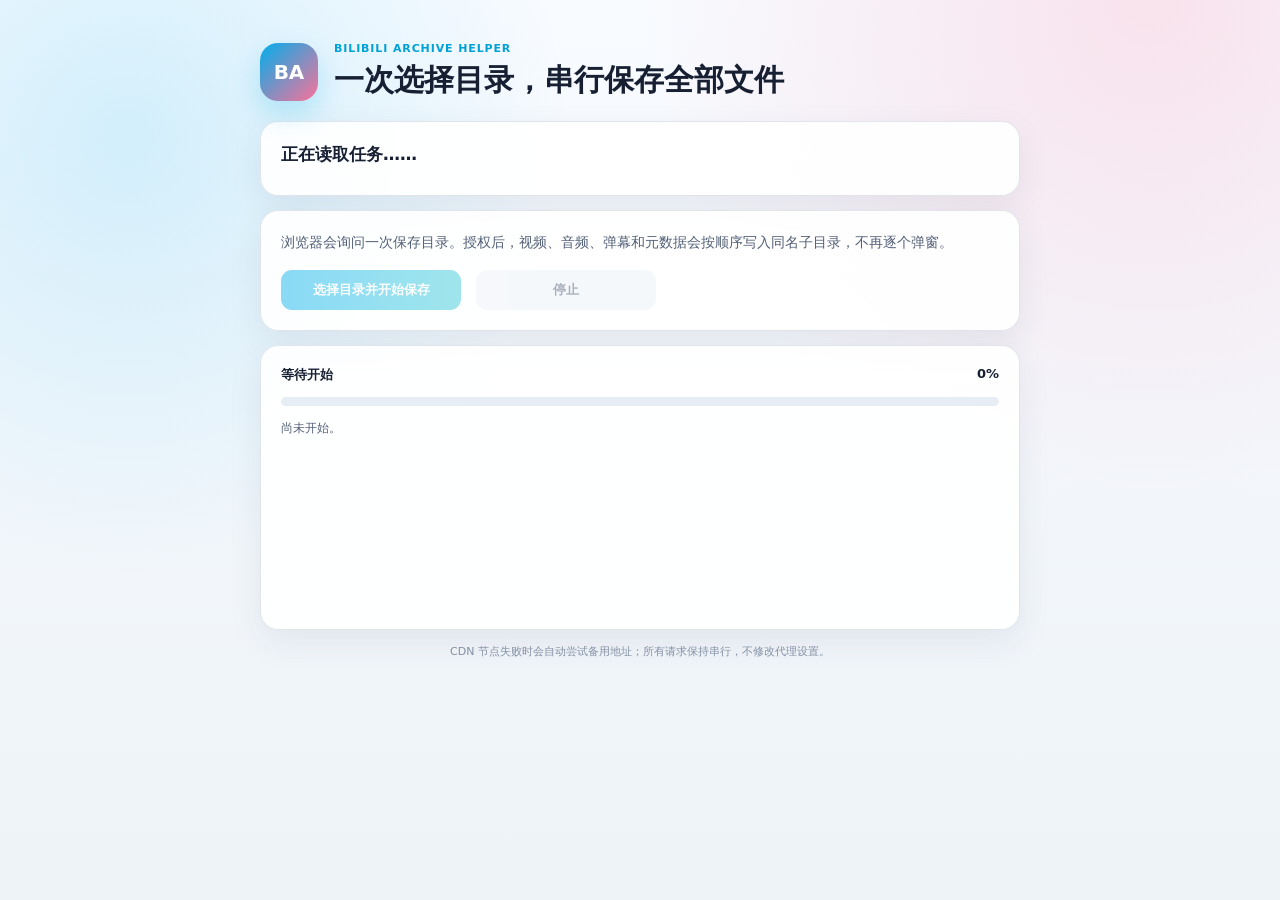
==== manager.html @ 3f2d2dda "Fix media downloads and single-folder saving" ====
<!doctype html>
<html lang="zh-CN">
  <head>
    <meta charset="utf-8">
    <meta name="viewport" content="width=device-width, initial-scale=1">
    <title>Bilibili Archive Helper · 保存文件</title>
    <link rel="stylesheet" href="manager.css">
  </head>
  <body>
    <main>
      <header>
        <div class="mark">BA</div>
        <div>
          <div class="eyebrow">Bilibili Archive Helper</div>
          <h1>一次选择目录，串行保存全部文件</h1>
        </div>
      </header>

      <section class="card summary" aria-live="polite">
        <div id="job-title" class="title">正在读取任务……</div>
        <div id="job-meta" class="meta"></div>
      </section>

      <section class="card actions">
        <p>浏览器会询问一次保存目录。授权后，视频、音频、弹幕和元数据会按顺序写入同名子目录，不再逐个弹窗。</p>
        <button id="start" class="primary" type="button" disabled>选择目录并开始保存</button>
        <button id="cancel" class="secondary" type="button" disabled>停止</button>
      </section>

      <section class="card progress-card">
        <div class="progress-head">
          <span id="progress-label">等待开始</span>
          <span id="progress-percent">0%</span>
        </div>
        <div class="progress"><div id="progress-bar"></div></div>
        <pre id="log">尚未开始。</pre>
      </section>

      <footer>
        CDN 节点失败时会自动尝试备用地址；所有请求保持串行，不修改代理设置。
      </footer>
    </main>
    <script type="module" src="manager.js"></script>
  </body>
</html>
---- manager.css ----
:root {
  color-scheme: light;
  font-family: Inter, "Microsoft YaHei UI", "Microsoft YaHei", system-ui, sans-serif;
  color: #172033;
  background: #eef3f8;
}

* { box-sizing: border-box; }

body {
  min-height: 100vh;
  margin: 0;
  background:
    radial-gradient(circle at 90% 0, rgba(251, 114, 153, .18), transparent 35%),
    radial-gradient(circle at 10% 15%, rgba(0, 174, 236, .15), transparent 32%),
    linear-gradient(180deg, #f8fbff 0, #eef3f8 100%);
}

main { width: min(760px, calc(100% - 32px)); margin: 0 auto; padding: 42px 0; }

header { display: flex; align-items: center; gap: 16px; margin-bottom: 20px; }
.mark {
  display: grid;
  width: 58px;
  height: 58px;
  place-items: center;
  border-radius: 18px;
  background: linear-gradient(135deg, #00aeec, #fb7299);
  color: white;
  font-size: 20px;
  font-weight: 850;
  box-shadow: 0 12px 28px rgba(0, 174, 236, .24);
}

.eyebrow { color: #00a1d6; font-size: 11px; font-weight: 800; letter-spacing: .08em; text-transform: uppercase; }
h1 { margin: 5px 0 0; font-size: clamp(22px, 4vw, 30px); }

.card {
  margin-top: 14px;
  padding: 20px;
  border: 1px solid rgba(148, 163, 184, .28);
  border-radius: 18px;
  background: rgba(255, 255, 255, .92);
  box-shadow: 0 12px 34px rgba(39, 55, 76, .08);
}

.title { font-size: 17px; font-weight: 780; line-height: 1.5; }
.meta { margin-top: 7px; color: #667085; font-size: 13px; }
.actions p { margin: 0 0 16px; color: #526077; font-size: 14px; line-height: 1.7; }

button {
  min-width: 180px;
  margin-right: 10px;
  padding: 11px 16px;
  border: 0;
  border-radius: 11px;
  font-weight: 760;
  cursor: pointer;
}
button:disabled { cursor: not-allowed; opacity: .45; }
.primary { background: linear-gradient(90deg, #00aeec, #2dc6d6); color: white; }
.secondary { background: #eaf0f6; color: #42526b; }

.progress-head { display: flex; justify-content: space-between; font-size: 13px; font-weight: 750; }
.progress { height: 9px; margin: 13px 0; overflow: hidden; border-radius: 999px; background: #e7edf4; }
#progress-bar { width: 0; height: 100%; border-radius: inherit; background: linear-gradient(90deg, #00aeec, #fb7299); transition: width .18s ease; }
pre { min-height: 190px; max-height: 320px; margin: 0; overflow: auto; white-space: pre-wrap; color: #526077; font: 12px/1.6 ui-monospace, SFMono-Regular, Consolas, monospace; }
footer { margin-top: 14px; color: #8491a5; font-size: 11px; text-align: center; }

@media (max-width: 560px) {
  main { padding-top: 24px; }
  button { width: 100%; margin: 8px 0 0; }
}
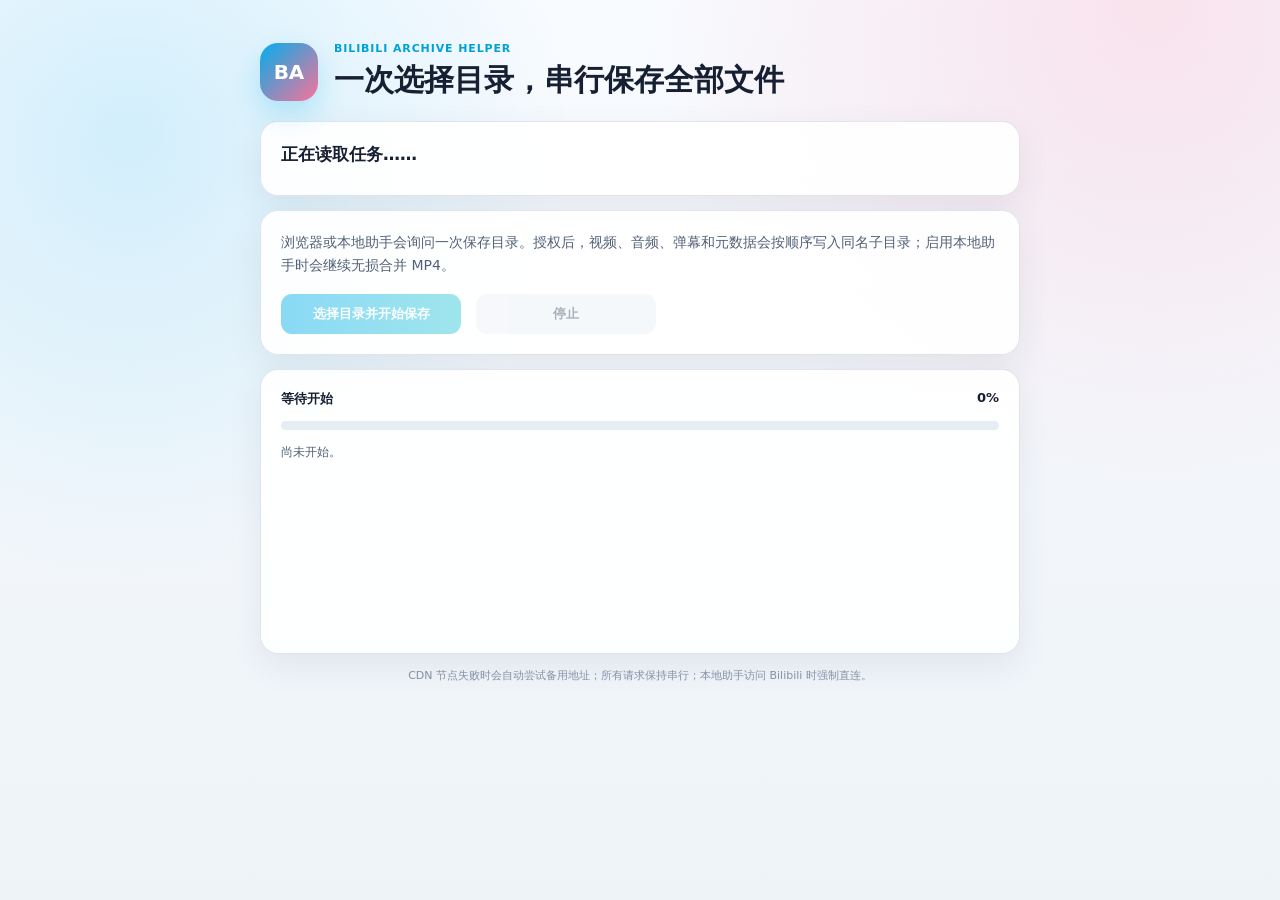
==== commit 9a5cc3f8: "Add automatic FFmpeg DASH merging" ====
--- a/manager.html
+++ b/manager.html
@@ -22,7 +22,7 @@
       </section>
 
       <section class="card actions">
-        <p>浏览器会询问一次保存目录。授权后，视频、音频、弹幕和元数据会按顺序写入同名子目录，不再逐个弹窗。</p>
+        <p>浏览器或本地助手会询问一次保存目录。授权后，视频、音频、弹幕和元数据会按顺序写入同名子目录；启用本地助手时会继续无损合并 MP4。</p>
         <button id="start" class="primary" type="button" disabled>选择目录并开始保存</button>
         <button id="cancel" class="secondary" type="button" disabled>停止</button>
       </section>
@@ -37,7 +37,7 @@
       </section>
 
       <footer>
-        CDN 节点失败时会自动尝试备用地址；所有请求保持串行，不修改代理设置。
+        CDN 节点失败时会自动尝试备用地址；所有请求保持串行；本地助手访问 Bilibili 时强制直连。
       </footer>
     </main>
     <script type="module" src="manager.js"></script>
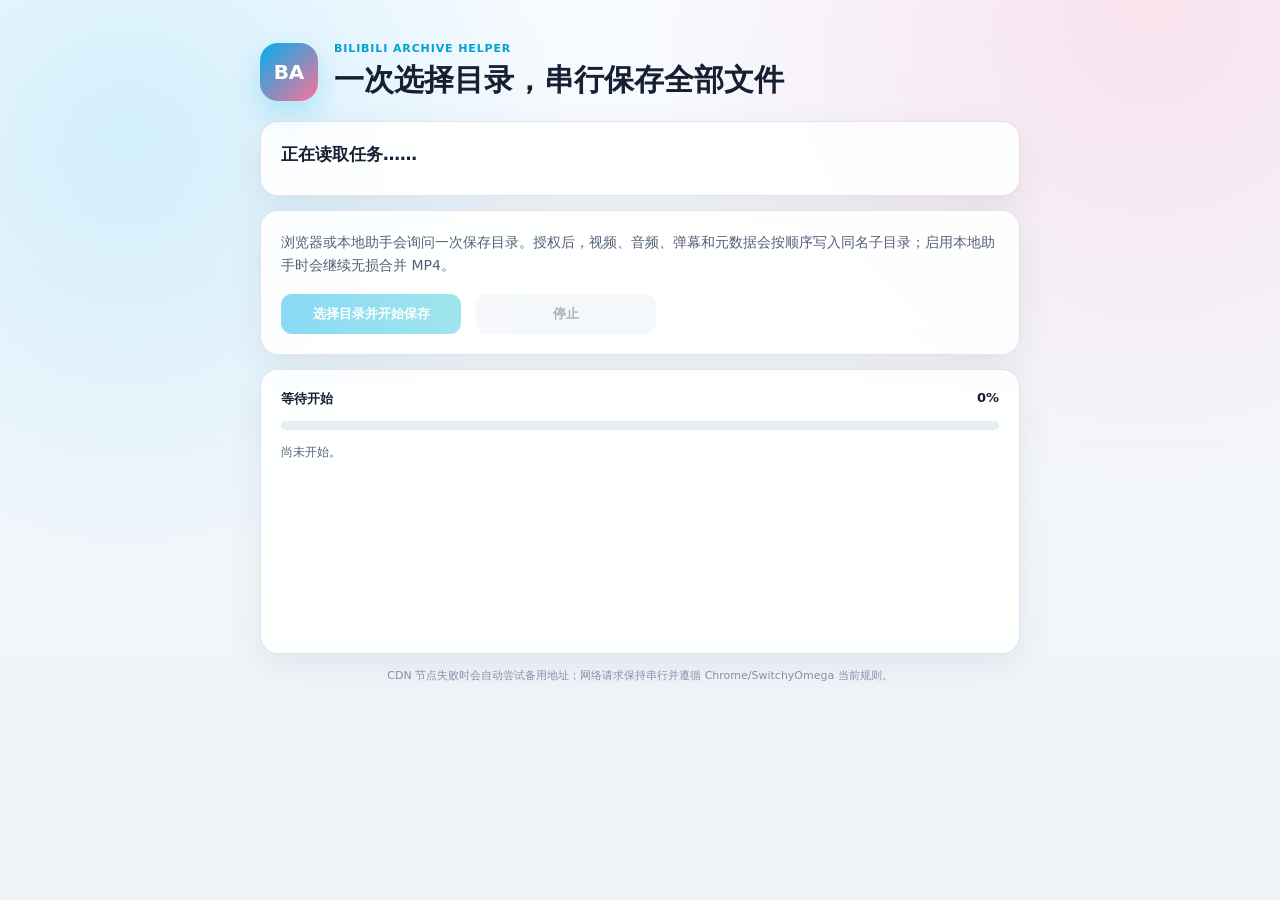
==== commit 17756d9f: "Stream media through Chrome and add cross-platform merging" ====
--- a/manager.html
+++ b/manager.html
@@ -37,7 +37,7 @@
       </section>
 
       <footer>
-        CDN 节点失败时会自动尝试备用地址；所有请求保持串行；本地助手访问 Bilibili 时强制直连。
+        CDN 节点失败时会自动尝试备用地址；网络请求保持串行并遵循 Chrome/SwitchyOmega 当前规则。
       </footer>
     </main>
     <script type="module" src="manager.js"></script>
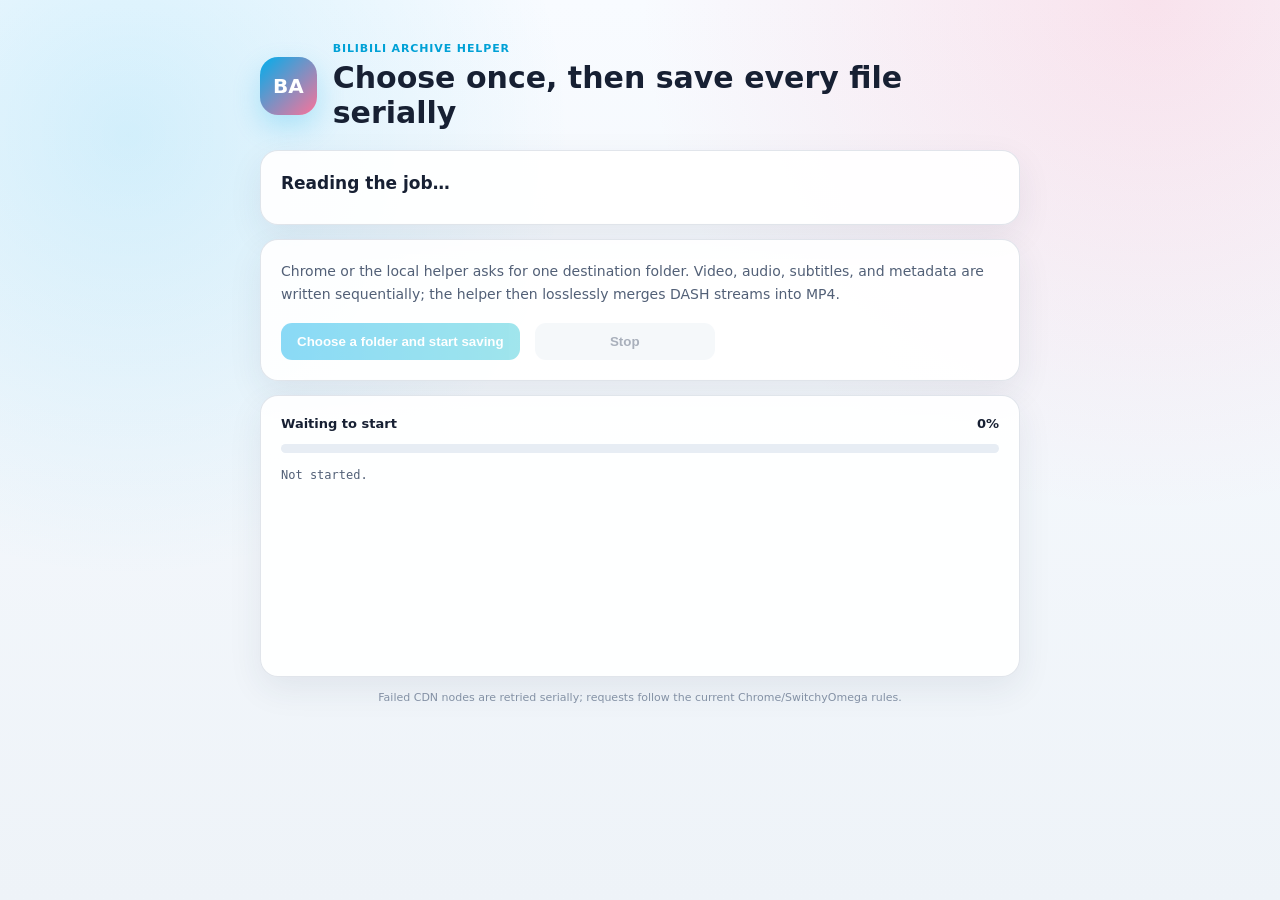
==== commit 5f3314e4: "Add bilingual UI and English-only filenames" ====
--- a/manager.html
+++ b/manager.html
@@ -1,9 +1,9 @@
 <!doctype html>
-<html lang="zh-CN">
+<html lang="en" data-i18n-title="managerTitle">
   <head>
     <meta charset="utf-8">
     <meta name="viewport" content="width=device-width, initial-scale=1">
-    <title>Bilibili Archive Helper · 保存文件</title>
+    <title>Bilibili Archive Helper · Save files</title>
     <link rel="stylesheet" href="manager.css">
   </head>
   <body>
@@ -12,33 +12,31 @@
         <div class="mark">BA</div>
         <div>
           <div class="eyebrow">Bilibili Archive Helper</div>
-          <h1>一次选择目录，串行保存全部文件</h1>
+          <h1 data-i18n="managerHeading">Choose once, then save every file serially</h1>
         </div>
       </header>
 
       <section class="card summary" aria-live="polite">
-        <div id="job-title" class="title">正在读取任务……</div>
+        <div id="job-title" class="title" data-i18n="readingJob">Reading the job…</div>
         <div id="job-meta" class="meta"></div>
       </section>
 
       <section class="card actions">
-        <p>浏览器或本地助手会询问一次保存目录。授权后，视频、音频、弹幕和元数据会按顺序写入同名子目录；启用本地助手时会继续无损合并 MP4。</p>
-        <button id="start" class="primary" type="button" disabled>选择目录并开始保存</button>
-        <button id="cancel" class="secondary" type="button" disabled>停止</button>
+        <p data-i18n="managerIntro">Chrome or the local helper asks for one destination folder. Video, audio, subtitles, and metadata are written sequentially; the helper then losslessly merges DASH streams into MP4.</p>
+        <button id="start" class="primary" type="button" disabled data-i18n="selectAndSave">Choose a folder and start saving</button>
+        <button id="cancel" class="secondary" type="button" disabled data-i18n="stop">Stop</button>
       </section>
 
       <section class="card progress-card">
         <div class="progress-head">
-          <span id="progress-label">等待开始</span>
+          <span id="progress-label" data-i18n="waitingStart">Waiting to start</span>
           <span id="progress-percent">0%</span>
         </div>
         <div class="progress"><div id="progress-bar"></div></div>
-        <pre id="log">尚未开始。</pre>
+        <pre id="log" data-i18n="managerNotStarted">Not started.</pre>
       </section>
 
-      <footer>
-        CDN 节点失败时会自动尝试备用地址；网络请求保持串行并遵循 Chrome/SwitchyOmega 当前规则。
-      </footer>
+      <footer data-i18n="managerFooter">Failed CDN nodes are retried serially; requests follow the current Chrome/SwitchyOmega rules.</footer>
     </main>
     <script type="module" src="manager.js"></script>
   </body>
